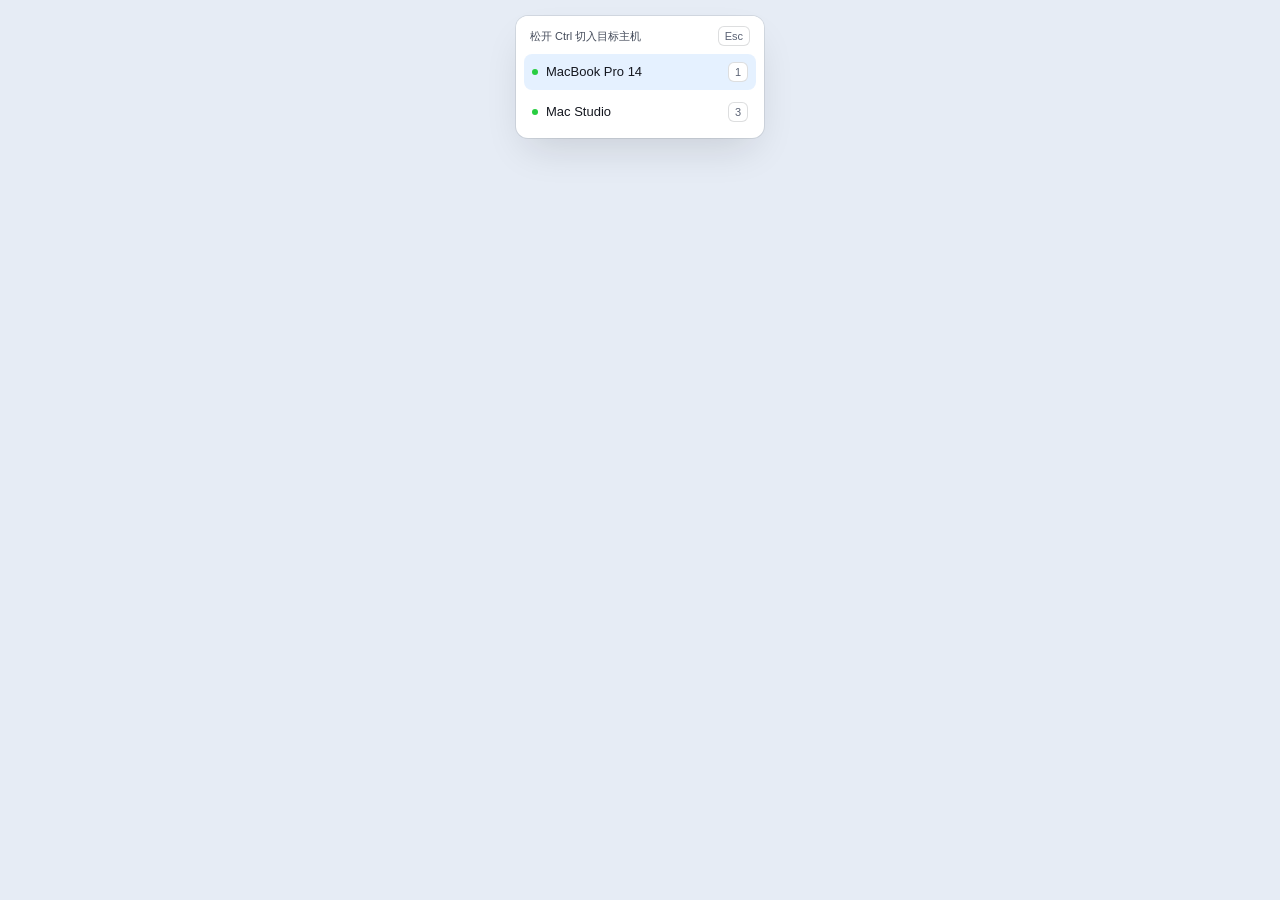
==== ui/picker.html @ 626ad8f6 "feat: cross-platform macOS & Windows KVM, DDC/CI controller, and Deskflow studio" ====
<!DOCTYPE html>
<html lang="zh-CN" data-theme="dark">
<head>
  <meta charset="UTF-8" />
  <meta name="viewport" content="width=device-width, initial-scale=1.0" />
  <title>选择目标主机</title>
  <link rel="stylesheet" href="./styles.css" />
</head>
<body class="picker-body">
  <div class="picker-stage" id="picker-stage">
    <div class="picker-card mac-popover" role="listbox" aria-label="切换目标电脑">
      <div class="picker-header">
        <span>松开 Ctrl 切入目标主机</span>
        <kbd class="tray-kbd">Esc</kbd>
      </div>
      <div class="picker-list" id="picker-list"></div>
    </div>
  </div>
  <script src="./picker.js"></script>
</body>
</html>
---- ui/styles.css ----
/* ==========================================================================
   Kvmddc · macOS 27 Native Quiet-Utility Design System (v2.0)
   Covers:
   1. Main Window (index.html): Virtual macOS Studio Desk + Bezel Drawers + Mounted Device Capsules
   2. Menu Bar Control Center Popover (tray.html): Retina Tray Popover + 16-Chiclet Brightness + Host Switcher
   3. Edge Picker Popover (picker.html): Ctrl+Edge Target Host Selector
   ========================================================================== */

:root {
  --r-panel: 14px;
  --r-popover: 12px;
  --r-card: 10px;
  --r-seg-track: 8px;
  --r-seg-thumb: 6px;
  --r-btn: 8px;
  --r-step: 6px;
  --r-tick: 2px;

  --ease-spring: cubic-bezier(0.22, 1, 0.36, 1);
  --ease-damped: cubic-bezier(0.32, 0.72, 0, 1);
  --ease-snap: cubic-bezier(0.2, 0, 0, 1);

  --font-sans: -apple-system, BlinkMacSystemFont, "SF Pro Text", "PingFang SC", "Segoe UI", sans-serif;

  --ambient-rgb: 98, 168, 236;
  --ambient-alpha: 0.16;

  /* 3D projected screen anchors */
  --ext-top-x: 700px;
  --ext-top-y: 196px;
  --seam-x: 960px;
  --seam-y: 378px;
  --mbp-top-x: 1120px;
  --mbp-top-y: 422px;

  /* 3D device hit boxes */
  --win-hit-x: 280px;
  --win-hit-y: 430px;
  --win-hit-w: 190px;
  --win-hit-h: 260px;

  --studio-hit-x: 430px;
  --studio-hit-y: 560px;
  --studio-hit-w: 130px;
  --studio-hit-h: 90px;

  --ext-hit-x: 700px;
  --ext-hit-y: 365px;
  --ext-hit-w: 440px;
  --ext-hit-h: 240px;

  --mbp-hit-x: 1120px;
  --mbp-hit-y: 520px;
  --mbp-hit-w: 230px;
  --mbp-hit-h: 155px;

  /* Spatial mounted capsule anchors */
  --win-mount-x: 256px;
  --win-mount-y: 618px;
  --studio-mount-x: 472px;
  --studio-mount-y: 636px;
  --mon-mount-x: 726px;
  --mon-mount-y: 626px;
  --mbp-mount-x: 1136px;
  --mbp-mount-y: 642px;

  --c-white: #ffffff;
  --c-black: #000000;
  --c-dark-panel: #181a1f;
  --c-ink-light: #14171f;
  --btn-primary-bg: #005ec4;

  --dot-ok: #28cd41;
  --dot-portal: #0a84ff;
  --dot-sleep: #f59e0b;
  --dot-err: #ef4444;
  --dot-standby: #8e96a4;
}

html[data-theme="dark"] {
  color-scheme: dark;
  --bg-base: #0c0f17;
  --stage-zenith: #101521;
  --stage-horizon: #1b2233;
  --stage-floor: #0b0e16;
  --ambient-alpha: 0.18;

  --mac-blue: #0a84ff;
  --mac-blue-ink: #66b2ff;
  --sel-bg: color-mix(in srgb, var(--mac-blue) 20%, transparent);
  --sel-fg: #f5f7fa;

  --popover-fill: var(--c-dark-panel);
  --popover-bd: color-mix(in srgb, var(--c-white) 15%, transparent);
  --popover-shadow:
    inset 0 1px 0 0 color-mix(in srgb, var(--c-white) 18%, transparent),
    inset 0 0 0 1px color-mix(in srgb, var(--c-white) 12%, transparent),
    0 0 0 0.5px color-mix(in srgb, var(--c-black) 72%, transparent),
    0 20px 44px -10px color-mix(in srgb, var(--c-black) 66%, transparent);

  --toolbar-fill: color-mix(in srgb, var(--c-dark-panel) 86%, transparent);
  --toolbar-bd: color-mix(in srgb, var(--c-white) 14%, transparent);
  --toolbar-shadow: 0 10px 26px -8px color-mix(in srgb, var(--c-black) 56%, transparent);

  --seg-track-fill: color-mix(in srgb, var(--c-black) 30%, transparent);
  --seg-track-bd: color-mix(in srgb, var(--c-white) 8%, transparent);
  --thumb-fill: color-mix(in srgb, var(--c-white) 20%, transparent);
  --seg-thumb-bd: color-mix(in srgb, var(--c-white) 24%, transparent);
  --seg-thumb-shadow:
    inset 0 0.5px 0 color-mix(in srgb, var(--c-white) 26%, transparent),
    0 1px 3px color-mix(in srgb, var(--c-black) 36%, transparent);
  --seg-div: color-mix(in srgb, var(--c-white) 13%, transparent);

  --ctrl-fill: color-mix(in srgb, var(--c-white) 11%, transparent);
  --ctrl-hover: color-mix(in srgb, var(--c-white) 17%, transparent);
  --ctrl-press: color-mix(in srgb, var(--c-white) 23%, transparent);
  --ctrl-bd: color-mix(in srgb, var(--c-white) 16%, transparent);
  --ctrl-shadow:
    inset 0 0.5px 0 color-mix(in srgb, var(--c-white) 18%, transparent),
    0 1px 2px color-mix(in srgb, var(--c-black) 26%, transparent);

  --switch-off-fill: color-mix(in srgb, var(--c-white) 22%, transparent);
  --row-hover-fill: color-mix(in srgb, var(--c-white) 7%, transparent);
  --sep-col: color-mix(in srgb, var(--c-white) 10%, transparent);

  --card-fill: color-mix(in srgb, var(--c-dark-panel) 88%, transparent);
  --card-hover: color-mix(in srgb, var(--c-dark-panel) 94%, transparent);
  --card-bd: color-mix(in srgb, var(--c-white) 13%, transparent);
  --card-active: color-mix(in srgb, var(--c-dark-panel) 96%, transparent);
  --card-active-bd: #0a84ff;
  --card-shadow:
    inset 0 1px 0 color-mix(in srgb, var(--c-white) 10%, transparent),
    0 14px 32px -10px color-mix(in srgb, var(--c-black) 56%, transparent);
  --tether-line: color-mix(in srgb, var(--c-white) 22%, transparent);
  --tether-active: #0a84ff;

  --lip-fill: color-mix(in srgb, var(--c-dark-panel) 92%, transparent);
  --lip-bd: color-mix(in srgb, var(--c-white) 24%, transparent);
  --lip-bar: color-mix(in srgb, var(--c-white) 68%, transparent);

  --ink-1: #f5f7fa;
  --ink-2: #cbd2df;
  --ink-3: #9aa3b5;

  --tick-on: #f5f7fa;
  --tick-off: color-mix(in srgb, var(--c-white) 20%, transparent);

  --alert-fill: color-mix(in srgb, var(--dot-err) 16%, var(--c-dark-panel));
  --alert-bd: color-mix(in srgb, var(--dot-err) 45%, transparent);
  --warn-fill: color-mix(in srgb, var(--dot-sleep) 16%, var(--c-dark-panel));
  --warn-bd: color-mix(in srgb, var(--dot-sleep) 42%, transparent);
}

html[data-theme="light"] {
  color-scheme: light;
  --bg-base: #e6ecf5;
  --stage-zenith: #eef2f9;
  --stage-horizon: #d9e1ef;
  --stage-floor: #e2e8f3;
  --ambient-alpha: 0.16;

  --mac-blue: #007aff;
  --mac-blue-ink: #005ec4;
  --sel-bg: color-mix(in srgb, var(--mac-blue) 10%, transparent);
  --sel-fg: #14171f;

  --popover-fill: var(--c-white);
  --popover-bd: color-mix(in srgb, var(--c-ink-light) 10%, transparent);
  --popover-shadow:
    inset 0 1px 0 0 color-mix(in srgb, var(--c-white) 98%, transparent),
    0 0 0 1px color-mix(in srgb, var(--c-ink-light) 9%, transparent),
    0 18px 40px -10px color-mix(in srgb, var(--c-ink-light) 14%, transparent);

  --toolbar-fill: color-mix(in srgb, var(--c-white) 96%, transparent);
  --toolbar-bd: color-mix(in srgb, var(--c-ink-light) 9%, transparent);
  --toolbar-shadow: 0 8px 22px -8px color-mix(in srgb, var(--c-ink-light) 10%, transparent);

  --seg-track-fill: color-mix(in srgb, var(--c-ink-light) 7%, transparent);
  --seg-track-bd: color-mix(in srgb, var(--c-ink-light) 5%, transparent);
  --thumb-fill: #ffffff;
  --seg-thumb-bd: color-mix(in srgb, var(--c-ink-light) 8%, transparent);
  --seg-thumb-shadow: 0 1px 3px color-mix(in srgb, var(--c-ink-light) 12%, transparent);
  --seg-div: color-mix(in srgb, var(--c-ink-light) 11%, transparent);

  --ctrl-fill: #ffffff;
  --ctrl-hover: #f8fafc;
  --ctrl-press: #f1f5f9;
  --ctrl-bd: color-mix(in srgb, var(--c-ink-light) 14%, transparent);
  --ctrl-shadow: 0 1px 2px color-mix(in srgb, var(--c-ink-light) 6%, transparent);

  --switch-off-fill: color-mix(in srgb, var(--c-ink-light) 18%, transparent);
  --row-hover-fill: color-mix(in srgb, var(--c-ink-light) 4%, transparent);
  --sep-col: color-mix(in srgb, var(--c-ink-light) 8%, transparent);

  --card-fill: color-mix(in srgb, var(--c-white) 97%, transparent);
  --card-hover: #ffffff;
  --card-bd: color-mix(in srgb, var(--c-ink-light) 10%, transparent);
  --card-active: #ffffff;
  --card-active-bd: #007aff;
  --card-shadow: 0 12px 28px -10px color-mix(in srgb, var(--c-ink-light) 11%, transparent);
  --tether-line: color-mix(in srgb, var(--c-ink-light) 18%, transparent);
  --tether-active: #007aff;

  --lip-fill: color-mix(in srgb, var(--c-white) 96%, transparent);
  --lip-bd: color-mix(in srgb, var(--c-ink-light) 16%, transparent);
  --lip-bar: color-mix(in srgb, var(--c-ink-light) 56%, transparent);

  --ink-1: #14171f;
  --ink-2: #434a59;
  --ink-3: #5b6375;

  --tick-on: #14171f;
  --tick-off: color-mix(in srgb, var(--c-ink-light) 15%, transparent);

  --alert-fill: color-mix(in srgb, var(--dot-err) 8%, var(--c-white));
  --alert-bd: color-mix(in srgb, var(--dot-err) 32%, transparent);
  --warn-fill: color-mix(in srgb, var(--dot-sleep) 10%, var(--c-white));
  --warn-bd: color-mix(in srgb, var(--dot-sleep) 36%, transparent);
}

*, *::before, *::after {
  box-sizing: border-box;
  margin: 0;
  padding: 0;
}

html, body {
  width: 100%;
  height: 100%;
  overflow: hidden;
  font-family: var(--font-sans);
  font-size: 13px;
  font-weight: 400;
  line-height: 1.35;
  color: var(--ink-1);
  background: var(--bg-base);
  -webkit-font-smoothing: antialiased;
  user-select: none;
}

html.is-tauri-frameless,
html.is-tauri-frameless body {
  background: transparent !important;
}

.tabular-nums {
  font-variant-numeric: tabular-nums;
  font-feature-settings: "tnum" 1;
}

button {
  font: inherit;
  color: inherit;
  background: transparent;
  border: 0;
  cursor: pointer;
  outline: none;
}

button:disabled {
  cursor: default;
}

button:focus-visible {
  box-shadow: 0 0 0 2px var(--mac-blue);
}

svg {
  fill: none;
  stroke: currentColor;
  stroke-width: 1.75;
  stroke-linecap: round;
  stroke-linejoin: round;
  flex: none;
}

.icon-13 { width: 13px; height: 13px; }
.icon-14 { width: 14px; height: 14px; }
.icon-17 { width: 17px; height: 17px; stroke-width: 1.65; }

/* --------------------------------------------------------------------------
   1. Studio Backdrop & Three.js Canvas (Main Window)
   -------------------------------------------------------------------------- */

.studio-backdrop {
  position: fixed;
  inset: 0;
  z-index: 0;
  pointer-events: none;
  background:
    radial-gradient(
      58% 44% at 50% 44%,
      rgba(var(--ambient-rgb), var(--ambient-alpha)) 0%,
      rgba(var(--ambient-rgb), 0) 74%
    ),
    radial-gradient(
      76% 52% at 50% 56%,
      var(--stage-horizon) 0%,
      var(--stage-zenith) 66%,
      var(--stage-floor) 100%
    );
  transition: background 320ms var(--ease-damped);
}

#stageCanvas {
  position: fixed;
  inset: 0;
  width: 100%;
  height: 100%;
  z-index: 1;
  display: block;
  cursor: grab;
}

#stageCanvas:active {
  cursor: grabbing;
}

.stage-hit-layer {
  position: fixed;
  inset: 0;
  z-index: 3;
  pointer-events: none;
}

.mesh-hit {
  position: absolute;
  left: 0;
  top: 0;
  pointer-events: auto;
  background: transparent;
  border-radius: 10px;
  box-shadow: none !important;
  outline: none !important;
}

.mesh-hit:focus,
.mesh-hit:focus-visible {
  box-shadow: none !important;
  outline: none !important;
}

.mesh-hit[hidden] {
  display: none !important;
}

.hit-win {
  width: var(--win-hit-w);
  height: var(--win-hit-h);
  transform: translate3d(
    calc(var(--win-hit-x) - var(--win-hit-w) * 0.5),
    calc(var(--win-hit-y) - var(--win-hit-h) * 0.5),
    0
  );
  cursor: pointer;
}

.hit-studio {
  width: var(--studio-hit-w);
  height: var(--studio-hit-h);
  transform: translate3d(
    calc(var(--studio-hit-x) - var(--studio-hit-w) * 0.5),
    calc(var(--studio-hit-y) - var(--studio-hit-h) * 0.5),
    0
  );
  cursor: pointer;
}

.hit-ext {
  width: var(--ext-hit-w);
  height: var(--ext-hit-h);
  transform: translate3d(
    calc(var(--ext-hit-x) - var(--ext-hit-w) * 0.5),
    calc(var(--ext-hit-y) - var(--ext-hit-h) * 0.5),
    0
  );
  cursor: pointer;
}

.hit-mbp {
  width: var(--mbp-hit-w);
  height: var(--mbp-hit-h);
  transform: translate3d(
    calc(var(--mbp-hit-x) - var(--mbp-hit-w) * 0.5),
    calc(var(--mbp-hit-y) - var(--mbp-hit-h) * 0.5),
    0
  );
  cursor: ns-resize;
}

/* --------------------------------------------------------------------------
   2. Top Chrome Bar (.top-chrome) & Native Full-Bleed Drag Region
   -------------------------------------------------------------------------- */

.window-drag-bar {
  position: fixed;
  top: 0;
  left: 0;
  right: 0;
  height: 54px;
  z-index: 25;
  -webkit-app-region: drag;
}

.top-chrome {
  position: fixed;
  top: 0;
  left: 0;
  right: 0;
  z-index: 32;
  pointer-events: none;
}

.top-left-group {
  position: fixed;
  top: 14px;
  left: 20px;
  display: flex;
  flex-direction: column;
  align-items: flex-start;
  gap: 8px;
  pointer-events: none;
  z-index: 33;
}

html.is-macos-overlay .top-left-group {
  left: 86px;
}

.alert-inline-pill {
  pointer-events: auto;
  -webkit-app-region: no-drag;
  height: 28px;
  padding: 0 6px 0 10px;
  border-radius: var(--r-seg-track);
  background: var(--alert-fill);
  border: 1px solid var(--alert-bd);
  box-shadow: var(--toolbar-shadow);
  backdrop-filter: blur(20px) saturate(175%);
  -webkit-backdrop-filter: blur(20px) saturate(175%);
  display: inline-flex;
  align-items: center;
  gap: 6px;
  max-width: 280px;
}

.alert-inline-pill[data-tone="amber"] {
  background: var(--warn-fill);
  border-color: var(--warn-bd);
}

.alert-inline-pill[hidden] {
  display: none !important;
}

.alert-retry-btn[hidden] {
  display: none !important;
}

.alert-inline-text {
  font-size: 12px;
  font-weight: 500;
  color: var(--ink-1);
  white-space: nowrap;
  overflow: hidden;
  text-overflow: ellipsis;
}

.alert-retry-btn {
  height: 22px;
  padding: 0 8px;
  border-radius: var(--r-step);
  background: var(--ctrl-fill);
  border: 1px solid var(--ctrl-bd);
  font-size: 11px;
  font-weight: 500;
  color: var(--ink-1);
  white-space: nowrap;
  flex: none;
}

.alert-retry-btn:hover {
  background: var(--ctrl-hover);
}

.status-dot {
  width: 6px;
  height: 6px;
  border-radius: 9999px;
  flex: none;
  background: var(--dot-ok);
  transition: background-color 150ms var(--ease-snap);
}

.status-dot.is-green { background: var(--dot-ok); }
.status-dot.is-blue { background: var(--dot-portal); }
.status-dot.is-amber { background: var(--dot-sleep); }
.status-dot.is-red { background: var(--dot-err); }
.status-dot.is-standby { background: var(--dot-standby); }

.top-dock-zone {
  position: fixed;
  top: 0;
  left: var(--top-dock-cx, 54%);
  z-index: 36;
  pointer-events: none;
  -webkit-app-region: no-drag;
}

.top-edge-sensor {
  position: absolute;
  top: 0;
  left: var(--top-lip-dx, 0px);
  width: 240px;
  height: 24px;
  transform: translate3d(-50%, 0, 0);
  display: flex;
  justify-content: center;
  align-items: flex-start;
  pointer-events: auto;
  -webkit-app-region: no-drag;
  transition:
    opacity 170ms var(--ease-snap),
    transform 220ms var(--ease-damped);
}

.top-edge-lip {
  height: 14px;
  padding: 0 14px;
  border-radius: 0 0 var(--r-btn) var(--r-btn);
  background: var(--lip-fill);
  border: 1px solid var(--lip-bd);
  border-top: 0;
  box-shadow: var(--toolbar-shadow);
  backdrop-filter: blur(16px) saturate(165%);
  -webkit-backdrop-filter: blur(16px) saturate(165%);
  display: inline-flex;
  align-items: center;
  justify-content: center;
  gap: 6px;
  transition: background-color 150ms var(--ease-snap);
}

.top-edge-lip .lip-bar {
  width: 28px;
  height: 2px;
}

.top-dock-zone[data-open="true"] > .top-edge-sensor {
  opacity: 0;
  pointer-events: none;
  transform: translate3d(-50%, -10px, 0);
}

.top-dock-tray {
  position: absolute;
  top: 0;
  left: 0;
  padding: 10px 10px 12px;
  transform-origin: 50% 0%;
  -webkit-app-region: no-drag;
}

.top-dock-zone[data-open="false"] > .top-dock-tray {
  opacity: 0;
  visibility: hidden;
  pointer-events: none;
  transform: translate3d(-50%, -20px, 0) scale(0.96);
  transition:
    transform 320ms var(--ease-damped),
    opacity 220ms var(--ease-damped),
    visibility 0ms linear 320ms;
}

.top-dock-zone[data-open="true"] > .top-dock-tray {
  opacity: 1;
  visibility: visible;
  pointer-events: auto;
  transform: translate3d(-50%, 0, 0) scale(1);
  transition:
    transform 260ms var(--ease-spring),
    opacity 200ms var(--ease-damped),
    visibility 0ms linear 0ms;
}

.top-dock-bar {
  padding: 4px 6px;
  display: inline-flex;
  align-items: center;
  gap: 8px;
  white-space: nowrap;
}

.top-action-group {
  display: inline-flex;
  align-items: center;
  gap: 2px;
}

.top-tool-btn {
  height: 26px;
  padding: 0 8px;
  border-radius: var(--r-seg-thumb);
  display: inline-flex;
  align-items: center;
  justify-content: center;
  gap: 6px;
  font-size: 12px;
  font-weight: 500;
  color: var(--ink-2);
  white-space: nowrap;
  transition: background-color 130ms var(--ease-snap), color 130ms var(--ease-snap);
}

.top-tool-btn:hover {
  background: var(--row-hover-fill);
  color: var(--ink-1);
}

.top-tool-btn[aria-pressed="true"] {
  background: var(--sel-bg);
  color: var(--mac-blue-ink);
}

/* --------------------------------------------------------------------------
   3. macOS 27 Primitives (Popover / Segmented / 16-Chiclet / Switch / Buttons)
   -------------------------------------------------------------------------- */

.mac-popover {
  border-radius: var(--r-popover);
  background: var(--popover-fill);
  box-shadow: var(--popover-shadow);
  backdrop-filter: blur(28px) saturate(185%);
  -webkit-backdrop-filter: blur(28px) saturate(185%);
}

.mac-seg {
  position: relative;
  display: grid;
  padding: 2px;
  border-radius: var(--r-seg-track);
  background: var(--seg-track-fill);
  box-shadow: inset 0 0 0 1px var(--seg-track-bd);
}

#topologyBar {
  --seg-count: 3;
  grid-template-columns: repeat(3, 62px);
}

#themeSwitch {
  --seg-count: 2;
  grid-template-columns: repeat(2, 48px);
}

.mac-seg::before {
  content: "";
  position: absolute;
  top: 2px;
  bottom: 2px;
  left: 2px;
  width: calc((100% - 4px) / var(--seg-count, 2));
  border-radius: var(--r-seg-thumb);
  background: var(--thumb-fill);
  box-shadow: inset 0 0 0 1px var(--seg-thumb-bd), var(--seg-thumb-shadow);
  transform: translate3d(calc(var(--active-idx, 0) * 100%), 0, 0);
  transition: transform 220ms var(--ease-spring);
  pointer-events: none;
}

.mac-seg-btn {
  position: relative;
  z-index: 1;
  height: 26px;
  padding: 0 8px;
  border-radius: var(--r-seg-thumb);
  display: inline-flex;
  align-items: center;
  justify-content: center;
  gap: 6px;
  font-size: 12px;
  font-weight: 500;
  color: var(--ink-2);
  white-space: nowrap;
  transition: color 130ms var(--ease-snap);
}

.mac-seg-btn[hidden] {
  display: none !important;
}

.mac-seg-btn + .mac-seg-btn::after {
  content: "";
  position: absolute;
  left: 0;
  top: 6px;
  bottom: 6px;
  width: 1px;
  background: var(--seg-div);
  transition: opacity 110ms var(--ease-snap);
  pointer-events: none;
}

.mac-seg-btn.is-active + .mac-seg-btn::after,
.mac-seg-btn.is-active::after {
  opacity: 0;
}

.mac-seg-btn:hover,
.mac-seg-btn.is-active {
  transform: none;
  color: var(--ink-1);
}

/* 16-Chiclet Smooth Brightness Slider */
.crown-slider-group {
  display: flex;
  align-items: center;
  gap: 8px;
}

.muted-icon {
  color: var(--ink-2);
}

.chiclet-slider {
  position: relative;
  height: 28px;
  width: 168px;
  display: flex;
  align-items: center;
  cursor: ew-resize;
  touch-action: none;
  border-radius: var(--r-step);
}

.crown-chiclet {
  width: 120px;
}

.crown-vol-chiclet {
  width: 100px;
}

.crown-mute-btn {
  width: 22px;
  height: 22px;
  margin: 0 -4px;
  border-radius: var(--r-step);
  display: inline-grid;
  place-items: center;
  color: var(--ink-2);
  flex: none;
  transition:
    background-color 110ms var(--ease-snap),
    color 110ms var(--ease-snap);
}

.crown-mute-btn:hover {
  background: var(--row-hover-fill);
  color: var(--ink-1);
}

.crown-mute-btn[aria-pressed="true"] {
  color: var(--mac-blue-ink);
}

.chiclet-slider:focus-visible {
  box-shadow: 0 0 0 2px var(--mac-blue);
}

.chiclet-track {
  width: 100%;
  height: 5px;
  display: grid;
  grid-template-columns: repeat(16, 1fr);
  gap: 2px;
  pointer-events: none;
  transform-origin: 50% 50%;
  transition: transform 130ms var(--ease-spring);
}

.chiclet-slider:hover > .chiclet-track,
.chiclet-slider[data-dragging="true"] > .chiclet-track {
  transform: scaleY(1.24);
}

.chiclet-track > i {
  position: relative;
  display: block;
  border-radius: var(--r-tick);
  background: var(--tick-off);
  overflow: hidden;
  isolation: isolate;
}

.chiclet-track > i::after {
  content: "";
  position: absolute;
  inset: 0;
  background: var(--tick-on);
  transform-origin: 0% 50%;
  transform: scaleX(var(--f, 0));
  transition: transform 110ms var(--ease-snap);
}

.chiclet-slider[data-dragging="true"] .chiclet-track > i::after {
  transition: none !important;
  will-change: transform;
}

.slider-readout {
  min-width: 34px;
  text-align: right;
  font-size: 12px;
  font-weight: 500;
  color: var(--ink-2);
}

/* NSSwitch */
.mac-switch {
  position: relative;
  width: 34px;
  height: 18px;
  border-radius: 9999px;
  background: var(--switch-off-fill);
  flex: none;
  transition: background-color 170ms var(--ease-snap);
}

.mac-switch-thumb {
  position: absolute;
  top: 2px;
  left: 2px;
  width: 18px;
  height: 14px;
  border-radius: 9999px;
  background: var(--c-white);
  box-shadow: 0 1px 2px color-mix(in srgb, var(--c-black) 26%, transparent);
  transform: translate3d(0, 0, 0);
  transition: transform 200ms var(--ease-spring);
}

.mac-switch-row[aria-checked="true"] .mac-switch {
  background: var(--mac-blue);
}

.mac-switch-row[aria-checked="true"] .mac-switch-thumb {
  transform: translate3d(12px, 0, 0);
}

.mac-switch-row.is-interlocked,
.mac-switch-row:disabled {
  opacity: 0.45;
  pointer-events: none;
}

/* Form rows & Stepper */
.mac-form-row {
  width: 100%;
  height: 32px;
  padding: 0 8px;
  border-radius: var(--r-btn);
  display: flex;
  align-items: center;
  justify-content: space-between;
  gap: 10px;
  text-align: left;
  color: var(--ink-1);
  transition: background-color 110ms var(--ease-snap);
}

button.mac-form-row:hover {
  transform: none;
  background: var(--row-hover-fill);
}

.mac-form-sep {
  height: 1px;
  margin: 0 8px;
  background: var(--sep-col);
}

.mac-row-label {
  font-size: 13px;
  font-weight: 400;
  color: var(--ink-1);
  white-space: nowrap;
}

.mac-stepper-field {
  height: 24px;
  padding-left: 8px;
  border-radius: var(--r-step);
  background: var(--ctrl-fill);
  border: 1px solid var(--ctrl-bd);
  box-shadow: var(--ctrl-shadow);
  display: inline-flex;
  align-items: center;
  gap: 6px;
  overflow: hidden;
}

.mac-stepper-val {
  font-size: 12px;
  font-weight: 500;
  color: var(--ink-1);
}

.mac-stepper-divider {
  width: 1px;
  height: 100%;
  background: var(--sep-col);
}

.mac-stepper-btns {
  width: 18px;
  height: 100%;
  display: flex;
  flex-direction: column;
}

.mac-step-half {
  flex: 1;
  width: 100%;
  display: grid;
  place-items: center;
  color: var(--ink-2);
  transition: background-color 110ms var(--ease-snap), color 110ms var(--ease-snap);
}

.mac-step-half + .mac-step-half {
  border-top: 1px solid var(--sep-col);
}

.mac-step-half > svg {
  width: 8px;
  height: 5px;
}

.mac-step-half:hover {
  transform: none;
  background: var(--ctrl-hover);
  color: var(--ink-1);
}

.mac-push-btn,
.mac-popup-btn {
  height: 26px;
  padding: 0 10px;
  border-radius: var(--r-step);
  background: var(--ctrl-fill);
  border: 1px solid var(--ctrl-bd);
  box-shadow: var(--ctrl-shadow);
  display: inline-flex;
  align-items: center;
  justify-content: center;
  gap: 6px;
  font-size: 12px;
  font-weight: 500;
  color: var(--ink-1);
  white-space: nowrap;
  transition:
    background-color 110ms var(--ease-snap),
    border-color 110ms var(--ease-snap),
    transform 110ms var(--ease-snap);
}

.mac-push-btn:hover,
.mac-popup-btn:hover {
  transform: none;
  background: var(--ctrl-hover);
}

.mac-push-btn:active,
.mac-popup-btn:active {
  transform: scale(0.97);
}

.mac-push-btn[aria-pressed="true"] {
  background: var(--sel-bg);
  border-color: var(--mac-blue);
  color: var(--mac-blue-ink);
}

.mac-popup-btn {
  padding: 0 8px 0 10px;
}

.mac-popup-chevrons {
  width: 13px;
  height: 15px;
  display: inline-grid;
  place-items: center;
  color: var(--ink-2);
}

.mac-popup-chevrons > svg {
  width: 8px;
  height: 11px;
}

/* --------------------------------------------------------------------------
   4. Spatial Bezel Drawers (.spatial-overlay)
   -------------------------------------------------------------------------- */

.spatial-overlay {
  position: fixed;
  inset: 0;
  z-index: 20;
  pointer-events: none;
}

.edge-zone {
  position: absolute;
  z-index: 1;
  pointer-events: none;
}

.edge-zone[data-open="true"] {
  z-index: 12;
}

.edge-zone::before {
  content: "";
  position: absolute;
  pointer-events: auto;
}

.pos-ext-top {
  left: var(--ext-top-x);
  top: var(--ext-top-y);
  transform: translate3d(-50%, 0, 0);
}

.pos-ext-top::before {
  left: -120px;
  top: -20px;
  width: 240px;
  height: 40px;
}

.pos-ext-seam {
  left: var(--seam-x);
  top: var(--seam-y);
  transform: translate3d(0, -50%, 0);
}

.pos-ext-seam::before {
  left: -18px;
  top: -86px;
  width: 44px;
  height: 172px;
}

.pos-mbp-top {
  left: var(--mbp-top-x);
  top: var(--mbp-top-y);
  transform: translate3d(-50%, 0, 0);
}

.pos-mbp-top::before {
  left: -76px;
  top: -20px;
  width: 152px;
  height: 36px;
}

.edge-lip {
  position: relative;
  z-index: 2;
  pointer-events: auto;
  border-radius: var(--r-step);
  background: var(--lip-fill);
  border: 1px solid var(--lip-bd);
  box-shadow: var(--toolbar-shadow);
  backdrop-filter: blur(16px) saturate(165%);
  -webkit-backdrop-filter: blur(16px) saturate(165%);
  display: inline-flex;
  align-items: center;
  justify-content: center;
  gap: 6px;
  transition:
    opacity 150ms var(--ease-snap),
    transform 200ms var(--ease-spring);
}

.lip-horiz {
  height: 13px;
  padding: 0 10px;
  transform: translate3d(0, -50%, 0);
}

.lip-compact {
  height: 11px;
  padding: 0 8px;
}

.lip-vert {
  width: 13px;
  padding: 10px 0;
  flex-direction: column;
  transform: translate3d(-50%, 0, 0);
}

.lip-dot {
  width: 5px;
  height: 5px;
  border-radius: 9999px;
  background: var(--dot-ok);
  flex: none;
}

.lip-dot.is-blue { background: var(--dot-portal); }
.lip-dot.is-amber { background: var(--dot-sleep); }
.lip-dot.is-red { background: var(--dot-err); }

.lip-bar {
  display: block;
  border-radius: var(--r-tick);
  background: var(--lip-bar);
}

.lip-horiz .lip-bar { width: 24px; height: 2px; }
.lip-compact .lip-bar { width: 18px; height: 2px; }
.lip-vert .lip-bar { width: 2px; height: 24px; }

.edge-zone[data-open="true"] > .edge-lip {
  opacity: 0;
  pointer-events: none;
}

.bezel-crown {
  position: absolute;
  left: 50%;
  top: 6px;
  padding: 6px 8px;
  display: flex;
  align-items: center;
  gap: 8px;
  white-space: nowrap;
  transform-origin: 50% 0%;
}

.pos-ext-top[data-open="false"] > .bezel-crown {
  opacity: 0;
  visibility: hidden;
  pointer-events: none;
  transform: translate3d(-50%, -10px, 0) scale(0.96);
  transition:
    transform 170ms var(--ease-damped),
    opacity 130ms var(--ease-snap),
    visibility 0ms linear 170ms;
}

.pos-ext-top[data-open="true"] > .bezel-crown {
  opacity: 1;
  visibility: visible;
  pointer-events: auto;
  transform: translate3d(-50%, 0, 0) scale(1);
  transition:
    transform 220ms var(--ease-spring),
    opacity 150ms var(--ease-snap),
    visibility 0ms linear 0ms;
}

.crown-host-seg[data-count="1"] {
  --seg-count: 1;
  grid-template-columns: 102px;
}

.crown-host-seg[data-count="2"] {
  --seg-count: 2;
  grid-template-columns: repeat(2, 86px);
}

.crown-host-seg[data-count="3"] {
  --seg-count: 3;
  grid-template-columns: repeat(3, 80px);
}

.host-dot {
  width: 6px;
  height: 6px;
  border-radius: 9999px;
  background: var(--dot-standby);
  opacity: 0.55;
  flex: none;
  transition: background-color 130ms var(--ease-snap), opacity 130ms var(--ease-snap);
}

.host-dot.is-on {
  background: var(--mac-blue);
  opacity: 1;
}

.crown-sep {
  width: 1px;
  height: 16px;
  background: var(--sep-col);
  flex: none;
}

.seam-popover {
  position: absolute;
  left: 12px;
  top: 50%;
  width: 204px;
  padding: 6px;
  display: flex;
  flex-direction: column;
  transform-origin: 0% 50%;
}

.pos-ext-seam[data-open="false"] > .seam-popover {
  opacity: 0;
  visibility: hidden;
  pointer-events: none;
  transform: translate3d(-12px, -50%, 0) scale(0.96);
  transition:
    transform 170ms var(--ease-damped),
    opacity 130ms var(--ease-snap),
    visibility 0ms linear 170ms;
}

.pos-ext-seam[data-open="true"] > .seam-popover {
  opacity: 1;
  visibility: visible;
  pointer-events: auto;
  transform: translate3d(0, -50%, 0) scale(1);
  transition:
    transform 220ms var(--ease-spring),
    opacity 150ms var(--ease-snap),
    visibility 0ms linear 0ms;
}

.mbp-popover {
  position: absolute;
  left: 50%;
  bottom: 20px;
  padding: 6px 8px 6px 12px;
  display: flex;
  align-items: center;
  gap: 10px;
  white-space: nowrap;
  transform-origin: 50% 100%;
}

.pos-mbp-top[data-open="false"] > .mbp-popover {
  opacity: 0;
  visibility: hidden;
  pointer-events: none;
  transform: translate3d(-50%, 10px, 0) scale(0.96);
  transition:
    transform 170ms var(--ease-damped),
    opacity 130ms var(--ease-snap),
    visibility 0ms linear 170ms;
}

.pos-mbp-top[data-open="true"] > .mbp-popover {
  opacity: 1;
  visibility: visible;
  pointer-events: auto;
  transform: translate3d(-50%, 0, 0) scale(1);
  transition:
    transform 220ms var(--ease-spring),
    opacity 150ms var(--ease-snap),
    visibility 0ms linear 0ms;
}

/* --------------------------------------------------------------------------
   5. Spatial Mounted Device Capsules (.device-mounts-layer)
   -------------------------------------------------------------------------- */

.device-mounts-layer {
  position: fixed;
  inset: 0;
  z-index: 16;
  pointer-events: none;
}

.device-mount {
  position: absolute;
  z-index: 1;
  pointer-events: auto;
  transform: translate3d(-50%, 0, 0);
  transition:
    left 260ms var(--ease-spring),
    top 260ms var(--ease-spring),
    opacity 200ms var(--ease-snap),
    transform 220ms var(--ease-spring);
}

#mountWindows { left: var(--win-mount-x); top: var(--win-mount-y); }
#mountStudio  { left: var(--studio-mount-x); top: var(--studio-mount-y); }
#mountMonitor { left: var(--mon-mount-x); top: var(--mon-mount-y); }
#mountMacbook { left: var(--mbp-mount-x); top: var(--mbp-mount-y); }

.device-mount[data-expanded="true"] {
  z-index: 28;
}

.device-mount::before {
  content: "";
  position: absolute;
  left: 0;
  right: 0;
  top: -14px;
  bottom: -8px;
  pointer-events: auto;
}

.device-mount.is-hidden {
  opacity: 0;
  visibility: hidden;
  pointer-events: none;
  transform: translate3d(-50%, 12px, 0) scale(0.96);
}

.mount-tether {
  position: absolute;
  left: calc(50% + var(--tether-dx, 0px));
  top: calc(var(--tether-h, 16px) * -1);
  width: 1px;
  height: var(--tether-h, 16px);
  background: var(--tether-line);
  transform: translateX(-50%);
  pointer-events: none;
  transition: background-color 150ms var(--ease-snap);
}

.tether-dot {
  position: absolute;
  left: 50%;
  top: -3px;
  width: 5px;
  height: 5px;
  border-radius: 9999px;
  background: inherit;
  transform: translateX(-50%);
  display: block;
}

.device-mount[data-active="true"] .mount-tether,
.device-mount[data-expanded="true"] .mount-tether {
  background: var(--tether-active);
}

.mount-pill {
  position: relative;
  z-index: 2;
  width: 248px;
  height: 48px;
  padding: 8px 12px;
  border-radius: var(--r-card);
  background: var(--card-fill);
  border: 1px solid var(--card-bd);
  box-shadow: var(--card-shadow);
  backdrop-filter: blur(22px) saturate(180%);
  -webkit-backdrop-filter: blur(22px) saturate(180%);
  display: flex;
  align-items: center;
  gap: 8px;
  text-align: left;
  overflow: hidden;
  transition:
    width 220ms var(--ease-spring),
    background-color 130ms var(--ease-snap),
    border-color 150ms var(--ease-snap),
    transform 110ms var(--ease-snap);
}

.mount-pill.is-monitor {
  width: 296px;
}

html[data-topology="triple"] .mount-pill {
  width: 234px;
  padding: 8px 12px;
}

html[data-topology="triple"] .mount-pill.is-monitor {
  width: 292px;
}

.device-mount[data-active="true"] .mount-pill,
.device-mount[data-drop-target="true"] .mount-pill {
  background: var(--card-active);
  border: 1.5px solid var(--card-active-bd);
}

.device-mount[data-drop-target="true"] .mount-tether {
  background: var(--tether-active);
}

.device-mount[data-drop-target="true"] .mount-status,
.device-mount[data-drop-target="true"] .mount-icon-slot {
  color: var(--mac-blue-ink);
}

.mount-pill:hover,
.device-mount[data-expanded="true"] .mount-pill {
  transform: none;
  background: var(--card-hover);
}

.mount-pill:active {
  transform: scale(0.985);
}

.mount-icon-slot {
  width: 18px;
  height: 18px;
  flex: none;
  display: inline-grid;
  place-items: center;
  color: var(--ink-2);
  background: transparent;
  transition: color 130ms var(--ease-snap);
}

.device-mount[data-active="true"] .mount-icon-slot,
.device-mount[data-expanded="true"] .mount-icon-slot {
  color: var(--mac-blue-ink);
}

.mount-content {
  flex: 1;
  min-width: 0;
  display: flex;
  flex-direction: column;
  justify-content: center;
  gap: 2px;
}

.mount-top-line {
  display: flex;
  align-items: center;
  justify-content: space-between;
  gap: 6px;
  min-width: 0;
}

.mount-name {
  font-size: 13px;
  font-weight: 500;
  color: var(--ink-1);
  letter-spacing: -0.01em;
  white-space: nowrap;
  min-width: 0;
  overflow: hidden;
  text-overflow: ellipsis;
}

.mount-status {
  display: inline-flex;
  align-items: center;
  gap: 6px;
  font-size: 11px;
  font-weight: 500;
  color: var(--ink-2);
  white-space: nowrap;
  flex-shrink: 0;
  max-width: 56%;
  overflow: hidden;
  text-overflow: ellipsis;
}

.device-mount[data-active="true"] .mount-status {
  color: var(--mac-blue-ink);
}

.badge-dot {
  width: 6px;
  height: 6px;
  border-radius: 9999px;
  flex: none;
  background: var(--dot-standby);
}

.badge-dot.is-active { background: var(--mac-blue); }
.badge-dot.is-online { background: var(--dot-ok); }
.badge-dot.is-standby { background: var(--dot-standby); }
.badge-dot.is-sleep { background: var(--dot-sleep); }
.badge-dot.is-err { background: var(--dot-err); }

.mount-brief {
  font-size: 11px;
  font-weight: 400;
  color: var(--ink-2);
  white-space: nowrap;
  overflow: hidden;
  text-overflow: ellipsis;
}

.mount-inspector {
  position: absolute;
  left: calc(50% + var(--ins-dx, 0px));
  top: calc(100% + 6px);
  width: 260px;
  padding: 6px 12px;
  display: flex;
  flex-direction: column;
  transform-origin: 50% 0%;
  overflow: hidden;
  z-index: 4;
}

#mountMonitor > .mount-inspector {
  width: 296px;
}

html[data-topology="triple"] #mountMonitor > .mount-inspector {
  width: 292px;
}

.device-mount[data-expanded="false"] > .mount-inspector {
  opacity: 0;
  visibility: hidden;
  pointer-events: none;
  transform: translate3d(-50%, -6px, 0) scale(0.96);
  transition:
    transform 170ms var(--ease-damped),
    opacity 130ms var(--ease-snap),
    visibility 0ms linear 170ms;
}

.device-mount[data-expanded="true"] > .mount-inspector {
  opacity: 1;
  visibility: visible;
  pointer-events: auto;
  transform: translate3d(-50%, 0, 0) scale(1);
  transition:
    transform 220ms var(--ease-spring),
    opacity 150ms var(--ease-snap),
    visibility 0ms linear 0ms;
}

.ins-row {
  height: 28px;
  display: flex;
  align-items: center;
  justify-content: space-between;
  gap: 8px;
  min-width: 0;
}

.ins-k {
  font-size: 12px;
  font-weight: 400;
  color: var(--ink-2);
  white-space: nowrap;
  flex: none;
}

.ins-v {
  font-size: 12px;
  font-weight: 500;
  color: var(--ink-1);
  text-align: right;
  white-space: nowrap;
  min-width: 0;
  overflow: hidden;
  text-overflow: ellipsis;
}

.ins-sep {
  height: 1px;
  background: var(--sep-col);
}

/* --------------------------------------------------------------------------
   6. macOS 27 Menu Bar Control Center Popover (tray.html)
   -------------------------------------------------------------------------- */

.tray-body {
  display: flex;
  align-items: flex-start;
  justify-content: center;
  padding: 16px;
}

html.is-tauri-frameless .tray-body {
  padding: 6px;
}

.tray-panel {
  width: 320px;
  border-radius: var(--r-panel);
  padding: 12px;
  display: flex;
  flex-direction: column;
  overflow: hidden;
  animation: trayPopIn 150ms var(--ease-spring);
}

@keyframes trayPopIn {
  from {
    opacity: 0;
    transform: translate3d(0, -4px, 0) scale(0.97);
  }
  to {
    opacity: 1;
    transform: translate3d(0, 0, 0) scale(1);
  }
}

.tray-header {
  display: flex;
  align-items: center;
  justify-content: space-between;
  gap: 10px;
  padding: 0 6px;
}

.tray-title-group {
  display: flex;
  align-items: center;
  gap: 10px;
  min-width: 0;
}

.tray-display-icon {
  width: 18px;
  height: 18px;
  color: var(--mac-blue-ink);
  display: inline-grid;
  place-items: center;
  flex: none;
}

.tray-title-stack {
  display: flex;
  flex-direction: column;
  gap: 2px;
  min-width: 0;
}

.tray-title {
  font-size: 14px;
  font-weight: 500;
  color: var(--ink-1);
  white-space: nowrap;
}

.tray-subtitle {
  display: inline-flex;
  align-items: center;
  gap: 6px;
  font-size: 11px;
  font-weight: 500;
  color: var(--ink-2);
  white-space: nowrap;
  min-width: 0;
  max-width: 100%;
  overflow: hidden;
  text-overflow: ellipsis;
}

#trayStatusText {
  min-width: 0;
  overflow: hidden;
  text-overflow: ellipsis;
}

.tray-sep {
  height: 1px;
  margin: 8px 0;
  background: var(--sep-col);
}

.tray-host-list {
  display: flex;
  flex-direction: column;
  gap: 4px;
}

.tray-host-row {
  width: 100%;
  height: 42px;
  padding: 0 6px;
  border-radius: var(--r-btn);
  display: flex;
  align-items: center;
  justify-content: space-between;
  gap: 10px;
  text-align: left;
  transition: background-color 110ms var(--ease-snap);
}

.tray-host-row:not(:disabled):hover {
  background: var(--row-hover-fill);
}

.tray-host-row.is-active {
  background: var(--sel-bg);
}

.tray-host-left {
  display: flex;
  align-items: center;
  gap: 10px;
  min-width: 0;
}

.tray-host-icon {
  width: 18px;
  height: 18px;
  display: inline-grid;
  place-items: center;
  color: var(--ink-2);
  flex: none;
}

.tray-host-row.is-active .tray-host-icon {
  color: var(--mac-blue-ink);
}

.tray-host-row.is-muted .tray-host-icon,
.tray-host-row.is-muted .tray-host-name,
.tray-host-row.is-muted .tray-host-meta {
  color: var(--ink-3);
}

.tray-host-text {
  display: flex;
  flex-direction: column;
  gap: 2px;
  min-width: 0;
}

.tray-host-name {
  font-size: 13px;
  font-weight: 500;
  color: var(--ink-1);
  white-space: nowrap;
}

.tray-host-meta {
  display: inline-flex;
  align-items: center;
  gap: 6px;
  font-size: 11px;
  font-weight: 400;
  color: var(--ink-2);
  white-space: nowrap;
  min-width: 0;
  max-width: 100%;
  overflow: hidden;
}

.tray-host-meta > span:last-child {
  min-width: 0;
  overflow: hidden;
  text-overflow: ellipsis;
}

.tray-kbd {
  height: 20px;
  padding: 0 6px;
  border-radius: var(--r-step);
  background: var(--ctrl-fill);
  border: 1px solid var(--ctrl-bd);
  display: inline-flex;
  align-items: center;
  justify-content: center;
  font-family: var(--font-sans);
  font-size: 11px;
  font-weight: 500;
  color: var(--ink-3);
  flex: none;
}

.tray-host-row.is-active .tray-kbd {
  border-color: color-mix(in srgb, var(--mac-blue) 38%, transparent);
  color: var(--mac-blue-ink);
}

.tray-brightness-row {
  height: 30px;
  padding: 0 6px;
  display: flex;
  align-items: center;
  gap: 10px;
}

.tray-brightness-row + .tray-brightness-row {
  margin-top: 4px;
}

.tray-chiclet {
  flex: 1;
  width: auto;
}

.tray-controls-list {
  display: flex;
  flex-direction: column;
  gap: 2px;
}

.tray-controls-list .mac-form-row {
  padding: 0 6px;
}

.tray-actions-grid {
  margin-top: 8px;
  display: grid;
  grid-template-columns: repeat(3, 1fr);
  gap: 6px;
}

.tray-action-btn {
  height: 30px;
  padding: 0 8px;
  border-radius: var(--r-btn);
}

.tray-footer {
  margin-top: 8px;
  padding: 8px 6px 0;
  border-top: 1px solid var(--sep-col);
  display: flex;
  align-items: center;
  justify-content: space-between;
  gap: 8px;
}

.tray-footer-status {
  display: inline-flex;
  align-items: center;
  gap: 6px;
  font-size: 11px;
  font-weight: 400;
  color: var(--ink-2);
  min-width: 0;
  white-space: nowrap;
  overflow: hidden;
  text-overflow: ellipsis;
}

.tray-footer-status.is-clickable:hover {
  color: var(--ink-1);
}

.tray-quit-btn {
  height: 22px;
  padding: 0 6px;
  border-radius: var(--r-step);
  font-size: 11px;
  font-weight: 500;
  color: var(--ink-2);
  flex: none;
  transition: background-color 110ms var(--ease-snap), color 110ms var(--ease-snap);
}

.tray-quit-btn:hover {
  background: var(--row-hover-fill);
  color: var(--ink-1);
}

/* --------------------------------------------------------------------------
   7. Edge Picker Popover (picker.html)
   -------------------------------------------------------------------------- */

.picker-body {
  display: flex;
  align-items: flex-start;
  justify-content: center;
  padding: 16px;
}

html.is-tauri-frameless .picker-body {
  padding: 4px;
}

.picker-stage {
  width: 248px;
}

.picker-card {
  border-radius: var(--r-popover);
  padding: 8px;
  display: flex;
  flex-direction: column;
  gap: 6px;
  animation: trayPopIn 150ms var(--ease-spring);
}

.picker-header {
  padding: 2px 6px;
  display: flex;
  align-items: center;
  justify-content: space-between;
  font-size: 11px;
  font-weight: 500;
  color: var(--ink-2);
}

.picker-list {
  display: flex;
  flex-direction: column;
  gap: 4px;
}

.picker-item {
  width: 100%;
  height: 36px;
  padding: 0 8px;
  border-radius: var(--r-btn);
  display: flex;
  align-items: center;
  justify-content: space-between;
  gap: 8px;
  font-size: 13px;
  font-weight: 500;
  color: var(--ink-1);
  transition: background-color 110ms var(--ease-snap);
}

.picker-item:hover {
  background: var(--row-hover-fill);
}

.picker-item-selected {
  background: var(--sel-bg);
  color: var(--sel-fg);
}

.picker-item-left {
  display: inline-flex;
  align-items: center;
  gap: 8px;
  min-width: 0;
  white-space: nowrap;
}

/* --------------------------------------------------------------------------
   8. Startup Accessibility Permission Guide Sheet & Inspector Port Button
   -------------------------------------------------------------------------- */

.ins-port-btn {
  width: 100%;
  border-radius: var(--r-step);
  margin: 0 -4px;
  padding: 4px;
  transition: background-color 130ms var(--ease-snap);
}

.ins-port-btn:hover {
  background: var(--row-hover-fill);
}

.ins-select-right {
  display: inline-flex;
  align-items: center;
  gap: 4px;
  min-width: 0;
  max-width: 100%;
}

.mac-popup-btn[aria-expanded="true"],
.ins-port-btn[aria-expanded="true"] {
  background: var(--sel-bg);
  border-color: var(--mac-blue);
}

.mac-select-menu {
  position: fixed;
  z-index: 80;
  min-width: 148px;
  max-height: 248px;
  padding: 4px;
  border-radius: var(--r-popover);
  background: var(--card-active);
  display: flex;
  flex-direction: column;
  gap: 0;
  overflow-x: hidden;
  overflow-y: auto;
  animation: trayPopIn 130ms var(--ease-spring);
}

.mac-select-menu[hidden] {
  display: none !important;
}

.mac-select-item {
  width: 100%;
  height: 28px;
  padding: 0 8px;
  border-radius: var(--r-step);
  display: flex;
  align-items: center;
  gap: 8px;
  font-size: 12px;
  font-weight: 400;
  color: var(--ink-1);
  white-space: nowrap;
  text-align: left;
  transition:
    background-color 110ms var(--ease-snap),
    color 110ms var(--ease-snap);
}

.mac-select-item:hover:not(:disabled) {
  background: var(--row-hover-fill);
}

.mac-select-item[aria-selected="true"] {
  background: var(--sel-bg);
  color: var(--sel-fg);
  font-weight: 500;
}

.mac-select-item:disabled {
  color: var(--ink-3);
}

.mac-select-check {
  width: 14px;
  height: 14px;
  display: inline-grid;
  place-items: center;
  color: var(--mac-blue-ink);
  opacity: 0;
  flex: none;
}

.mac-select-item[aria-selected="true"] .mac-select-check {
  opacity: 1;
}

.perm-overlay {
  position: fixed;
  inset: 0;
  z-index: 60;
  background: color-mix(in srgb, var(--c-black) 38%, transparent);
  backdrop-filter: blur(6px);
  -webkit-backdrop-filter: blur(6px);
  display: flex;
  align-items: center;
  justify-content: center;
  padding: 20px;
}

.perm-overlay[hidden] {
  display: none !important;
}

.perm-dialog {
  width: 384px;
  max-width: 100%;
  border-radius: var(--r-panel);
  padding: 16px;
  display: flex;
  flex-direction: column;
  gap: 12px;
  animation: trayPopIn 200ms var(--ease-spring);
}

.perm-head {
  display: flex;
  align-items: center;
  justify-content: space-between;
  gap: 10px;
}

.perm-title-wrap {
  display: inline-flex;
  align-items: center;
  gap: 8px;
}

.perm-shield-icon {
  color: var(--mac-blue);
}

.perm-title {
  font-size: 14px;
  font-weight: 500;
  color: var(--ink-1);
}

.perm-badge {
  display: inline-flex;
  align-items: center;
  gap: 6px;
  font-size: 12px;
  font-weight: 500;
  color: var(--ink-2);
  white-space: nowrap;
}

.perm-desc {
  font-size: 13px;
  font-weight: 400;
  line-height: 1.4;
  color: var(--ink-2);
}

.perm-actions {
  display: flex;
  align-items: center;
  justify-content: space-between;
  gap: 8px;
}

.perm-later-btn {
  height: 28px;
  padding: 0 8px;
  border-radius: var(--r-btn);
  font-size: 12px;
  font-weight: 500;
  color: var(--ink-2);
  transition: background-color 130ms var(--ease-snap), color 130ms var(--ease-snap);
}

.perm-later-btn:hover {
  background: var(--row-hover-fill);
  color: var(--ink-1);
}

.perm-actions-right {
  display: inline-flex;
  align-items: center;
  gap: 8px;
}

.perm-primary-btn {
  height: 28px;
  padding: 0 12px;
  border-radius: var(--r-btn);
  background: var(--btn-primary-bg);
  color: var(--c-white);
  font-size: 12px;
  font-weight: 500;
  white-space: nowrap;
  transition: opacity 130ms var(--ease-snap);
}

.perm-primary-btn:hover {
  opacity: 0.92;
}

.tray-perm-bar {
  margin-top: 8px;
  padding: 6px 8px;
  border-radius: var(--r-btn);
  background: var(--warn-fill);
  border: 1px solid var(--warn-bd);
  display: flex;
  align-items: center;
  justify-content: space-between;
  gap: 8px;
}

.tray-perm-bar[hidden] {
  display: none !important;
}

.tray-perm-left {
  display: inline-flex;
  align-items: center;
  gap: 6px;
  min-width: 0;
}

.tray-perm-text {
  font-size: 12px;
  font-weight: 500;
  color: var(--ink-1);
  white-space: nowrap;
}

.tray-perm-btns {
  display: inline-flex;
  align-items: center;
  gap: 4px;
  flex: none;
}

.blanker-root,
.blanker-body {
  margin: 0;
  padding: 0;
  width: 100vw;
  height: 100vh;
  background: var(--c-black);
  overflow: hidden;
  cursor: none;
  user-select: none;
  -webkit-user-select: none;
}

.hud-bar {
  width: 288px;
  height: 40px;
  padding: 0 12px;
  display: flex;
  align-items: center;
  gap: 8px;
  animation: trayPopIn 150ms var(--ease-spring);
}

.hud-icon-slot {
  width: 16px;
  height: 16px;
  display: inline-grid;
  place-items: center;
  flex: none;
}

.hud-text {
  flex: 1;
  overflow: hidden;
  text-overflow: ellipsis;
}

.chiclet-slider[hidden],
.slider-readout[hidden],
.mac-row-label[hidden] {
  display: none !important;
}

@media (prefers-reduced-motion: reduce) {
  *, *::before, *::after {
    transition-duration: 0ms !important;
    animation-duration: 0ms !important;
  }
}
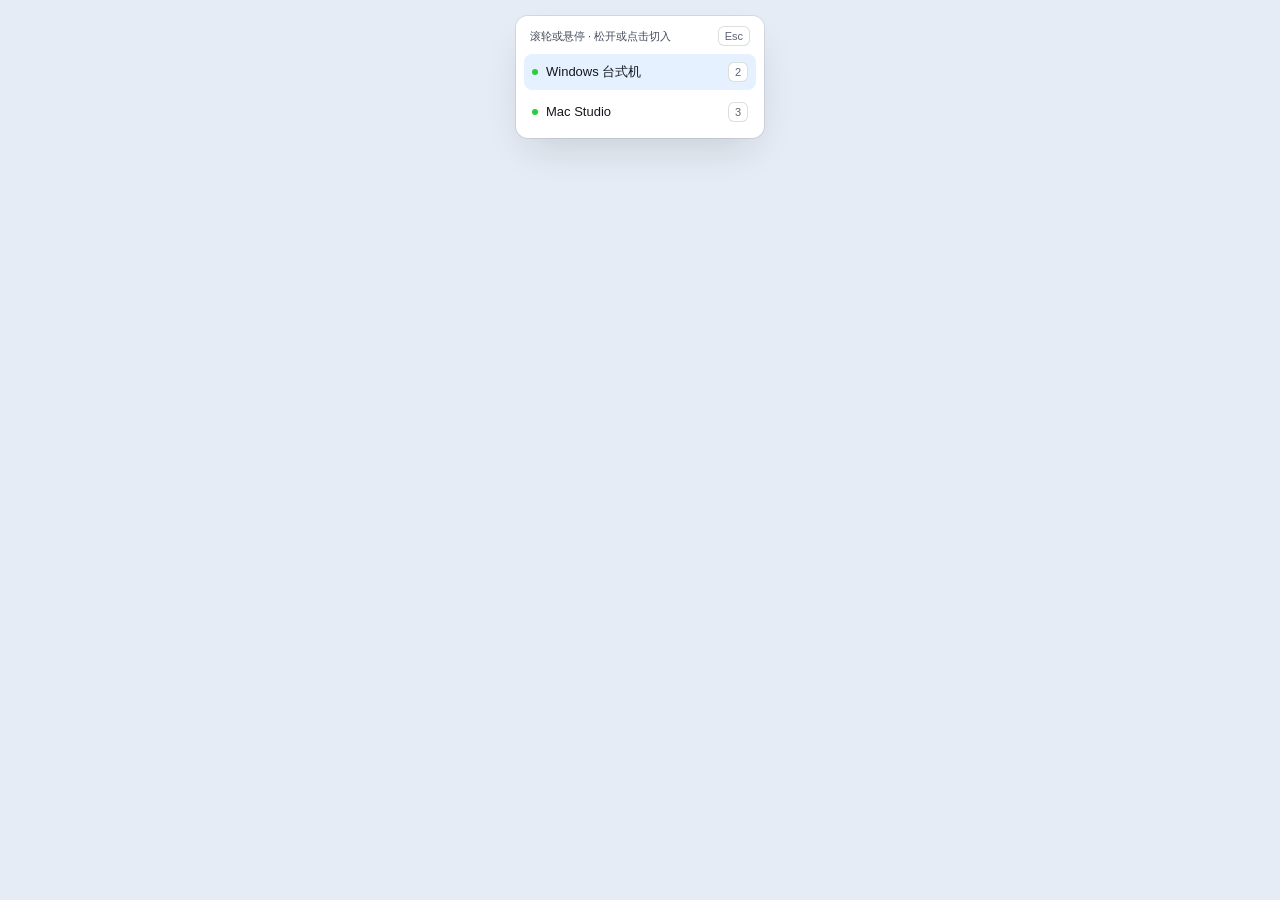
==== commit 3905b58e: "feat(release): v0.3.0 — 三机桌面集群协同、低延迟键鼠流与边缘选机交互升级 - 新增 MacBook Pro / Windows 台式机 / Mac Studio 三机拓扑与修订" ====
--- a/ui/picker.html
+++ b/ui/picker.html
@@ -8,10 +8,10 @@
 </head>
 <body class="picker-body">
   <div class="picker-stage" id="picker-stage">
-    <div class="picker-card mac-popover" role="listbox" aria-label="切换目标电脑">
+    <div class="picker-card mac-popover" id="picker-card" role="listbox" aria-label="切换目标电脑">
       <div class="picker-header">
-        <span>松开 Ctrl 切入目标主机</span>
-        <kbd class="tray-kbd">Esc</kbd>
+        <span>滚轮或悬停 · 松开或点击切入</span>
+        <kbd class="tray-kbd picker-esc-btn" id="picker-esc" title="点击取消切换">Esc</kbd>
       </div>
       <div class="picker-list" id="picker-list"></div>
     </div>
--- a/ui/styles.css
+++ b/ui/styles.css
@@ -1024,6 +1024,7 @@
 .edge-zone::before {
   content: "";
   position: absolute;
+  inset: -8px -14px;
   pointer-events: auto;
 }
 
@@ -1033,11 +1034,8 @@
   transform: translate3d(-50%, 0, 0);
 }
 
-.pos-ext-top::before {
-  left: -120px;
-  top: -20px;
-  width: 240px;
-  height: 40px;
+.pos-ext-top[data-open="true"]::before {
+  inset: -10px -28px -16px -28px;
 }
 
 .pos-ext-seam {
@@ -1047,10 +1045,11 @@
 }
 
 .pos-ext-seam::before {
-  left: -18px;
-  top: -86px;
-  width: 44px;
-  height: 172px;
+  inset: -14px -8px;
+}
+
+.pos-ext-seam[data-open="true"]::before {
+  inset: -24px -18px -24px -10px;
 }
 
 .pos-mbp-top {
@@ -1060,10 +1059,11 @@
 }
 
 .pos-mbp-top::before {
-  left: -76px;
-  top: -20px;
-  width: 152px;
-  height: 36px;
+  inset: -8px -12px;
+}
+
+.pos-mbp-top[data-open="true"]::before {
+  inset: -16px -24px -10px -24px;
 }
 
 .edge-lip {
@@ -1864,6 +1864,7 @@
    -------------------------------------------------------------------------- */
 
 .picker-body {
+  min-height: 100vh;
   display: flex;
   align-items: flex-start;
   justify-content: center;
@@ -1872,6 +1873,10 @@
 
 html.is-tauri-frameless .picker-body {
   padding: 4px;
+}
+
+.picker-esc-btn {
+  cursor: pointer;
 }
 
 .picker-stage {
@@ -1915,10 +1920,11 @@
   font-size: 13px;
   font-weight: 500;
   color: var(--ink-1);
+  cursor: pointer;
   transition: background-color 110ms var(--ease-snap);
 }
 
-.picker-item:hover {
+.picker-item:hover:not(.picker-item-selected) {
   background: var(--row-hover-fill);
 }
 
